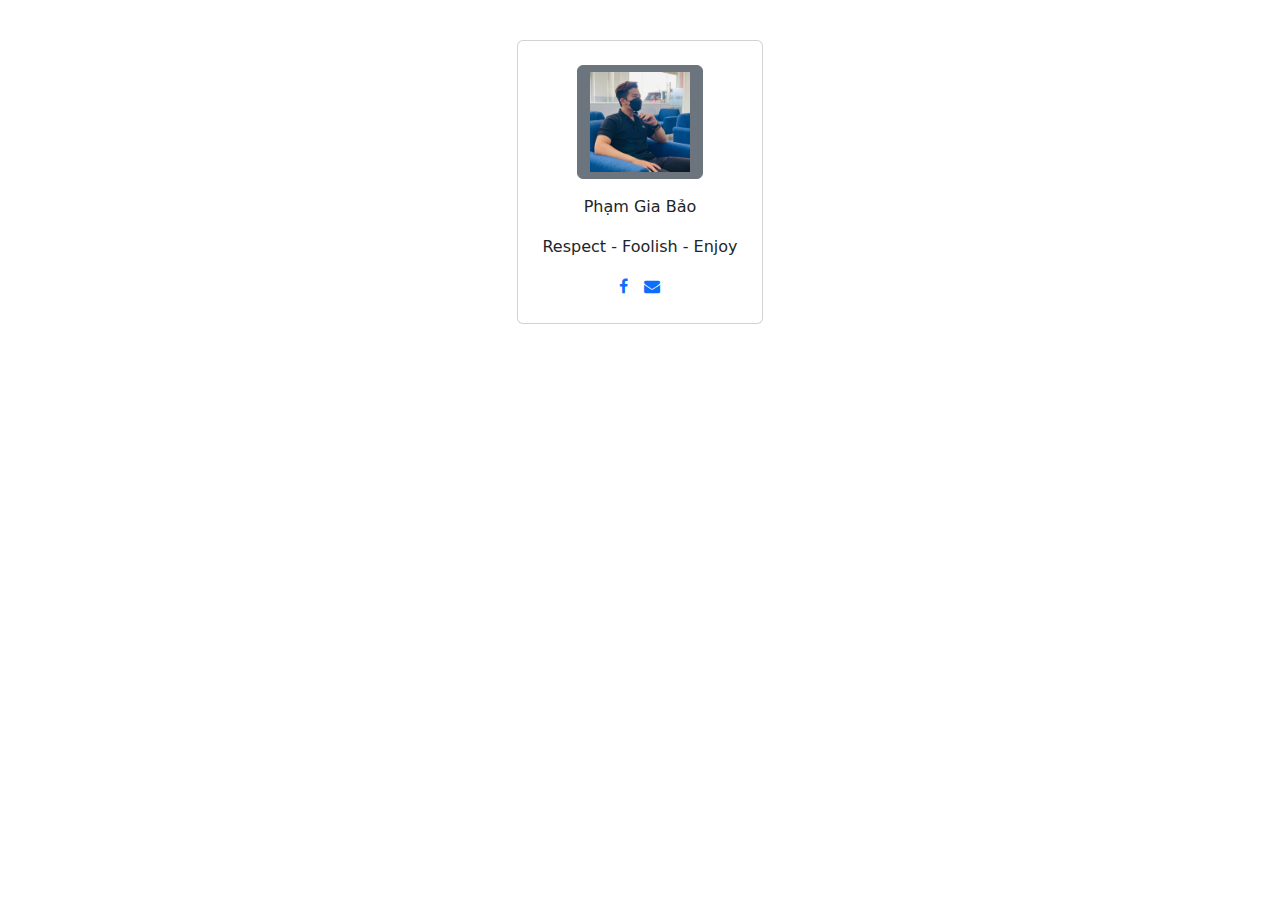
==== index.html @ 900afaed "update" ====
<!DOCTYPE html>
<html lang="en">

<head>
    <meta charset="UTF-8">
    <meta http-equiv="X-UA-Compatible" content="IE=edge">
    <meta name="viewport" content="width=device-width, initial-scale=1.0">
    <link rel="stylesheet" href="https://cdn.jsdelivr.net/npm/bootstrap@5.0.0-beta1/dist/css/bootstrap.min.css">
    <link rel="stylesheet" href="https://cdn.jsdelivr.net/npm/bootstrap@5.0.0-beta1/dist/js/bootstrap.bundle.min.js">
    <link rel="stylesheet" href="https://cdnjs.cloudflare.com/ajax/libs/font-awesome/4.7.0/css/font-awesome.min.css">
    <link rel="stylesheet" href="D:\j2school\html\TTeam\style.css">
    <title>Phạm Gia Bảo</title>
</head>

<body>
    <div class="container mt-4 mb-4 p-3 d-flex justify-content-center">
        <div class="card p-4">
            <div class=" image d-flex flex-column justify-content-center align-items-center">


                <button class="btn btn-secondary">
                    <img src="bao-avatar.jpg" alt="Phạm Gia Bảo" height="100" width="100">
                </button>

                <span class="name mt-3">Phạm Gia Bảo</span>



                <div class="text mt-3">
                    <span>
                        Respect - Foolish - Enjoy
                    </span>
                    <br>

                </div>

                <!-- <div class=" d-flex mt-2">
                    <a href="/index.html">
                        <button class="btn1 btn-dark">Back</button>
                    </a>
                </div> -->

                <div class="gap-3 mt-3 icons d-flex flex-row justify-content-center align-items-center">

                    <span>
                        <a href="https://www.facebook.com/giabao.pham.35574406" target="blank"><i
                                class="fa fa-facebook-f"></i></a>
                    </span>
                    <span>
                        <a href="mailto:phamgiabaous@gmail.com" target="blank"><i class="fa fa-envelope"></i></a>
                    </span>
                    <!-- <span>
                        <i class="fa fa-instagram"> </i>
                    </span>
                    <span>
                        <i class="fa fa-linkedin"></i>
                    </span> -->
                </div>
            </div>
        </div>
    </div>
</body>

</html>
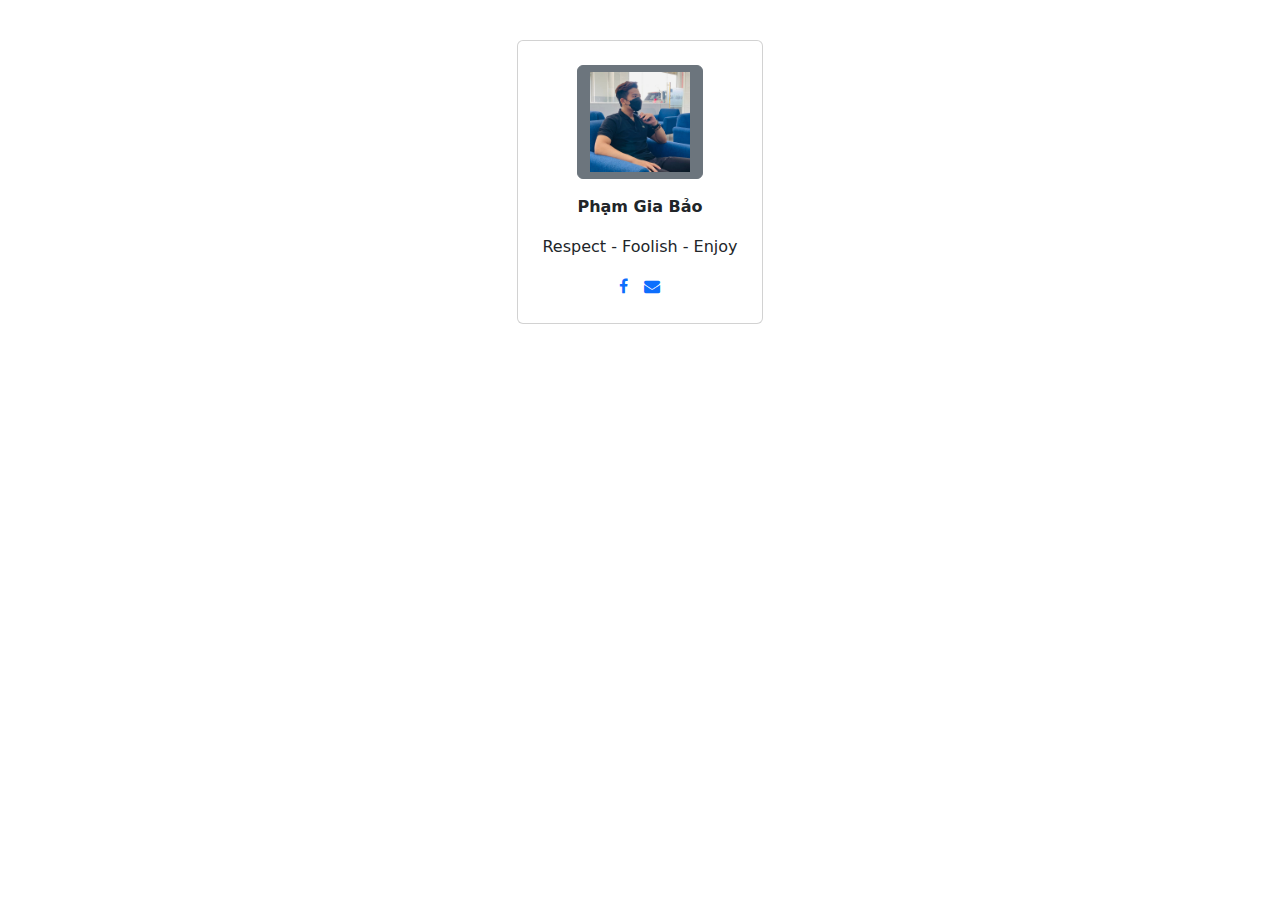
==== commit bad7f79b: "update" ====
--- a/index.html
+++ b/index.html
@@ -22,12 +22,12 @@
                     <img src="bao-avatar.jpg" alt="Phạm Gia Bảo" height="100" width="100">
                 </button>
 
-                <span class="name mt-3">Phạm Gia Bảo</span>
+                <span class="name mt-3"><b>Phạm Gia Bảo</b></span>
 
 
 
                 <div class="text mt-3">
-                    <span>
+                    <span id="quote">
                         Respect - Foolish - Enjoy
                     </span>
                     <br>
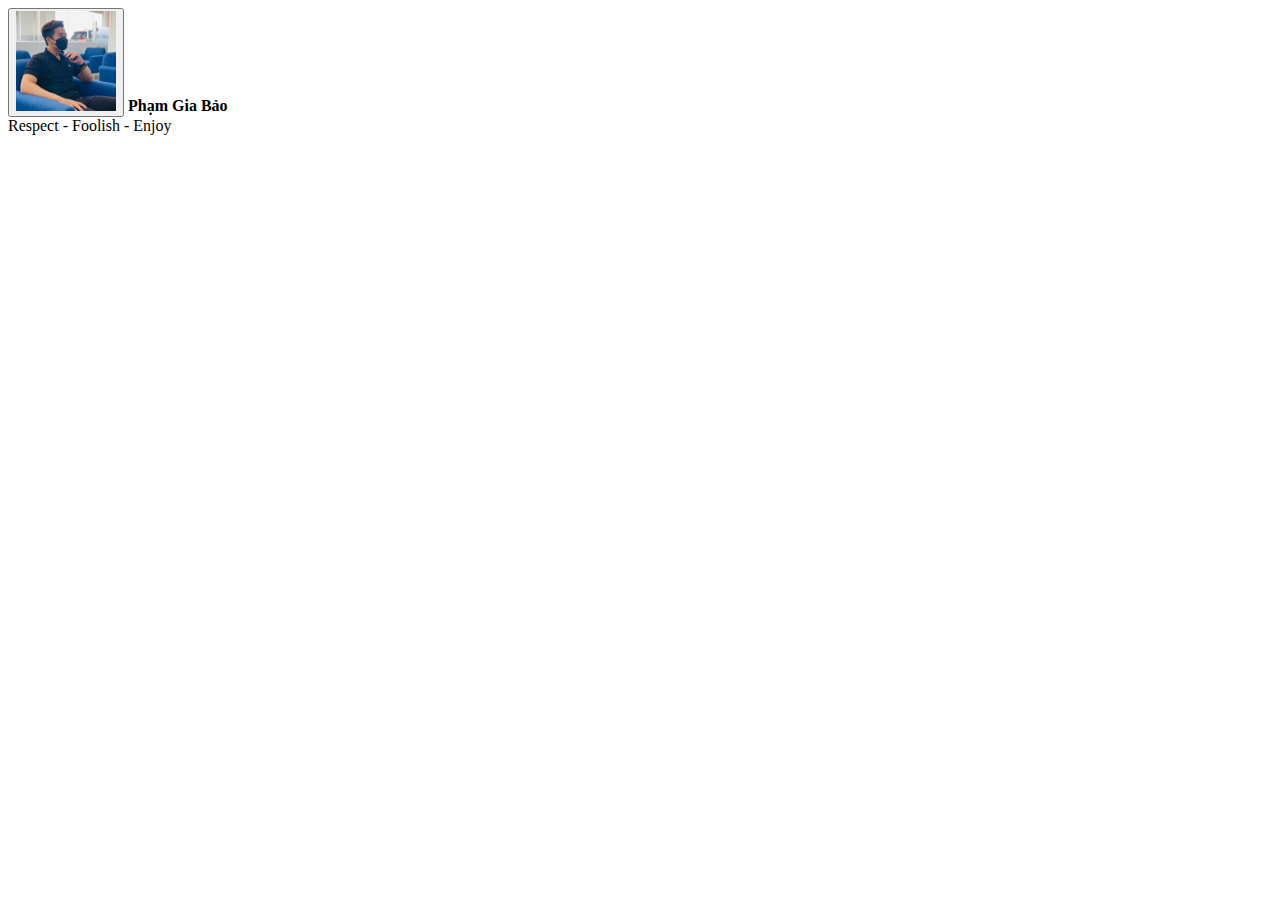
==== commit 03f71550: "update" ====
--- a/index.html
+++ b/index.html
@@ -5,10 +5,10 @@
     <meta charset="UTF-8">
     <meta http-equiv="X-UA-Compatible" content="IE=edge">
     <meta name="viewport" content="width=device-width, initial-scale=1.0">
-    <link rel="stylesheet" href="https://cdn.jsdelivr.net/npm/bootstrap@5.0.0-beta1/dist/css/bootstrap.min.css">
-    <link rel="stylesheet" href="https://cdn.jsdelivr.net/npm/bootstrap@5.0.0-beta1/dist/js/bootstrap.bundle.min.js">
-    <link rel="stylesheet" href="https://cdnjs.cloudflare.com/ajax/libs/font-awesome/4.7.0/css/font-awesome.min.css">
-    <link rel="stylesheet" href="D:\j2school\html\TTeam\style.css">
+    <link rel="noopener" href="https://cdn.jsdelivr.net/npm/bootstrap@5.0.0-beta1/dist/css/bootstrap.min.css">
+    <link rel="noopener" href="https://cdn.jsdelivr.net/npm/bootstrap@5.0.0-beta1/dist/js/bootstrap.bundle.min.js">
+    <link rel="noopener" href="https://cdnjs.cloudflare.com/ajax/libs/font-awesome/4.7.0/css/font-awesome.min.css">
+    <link rel="noopener" href="D:\j2school\html\TTeam\style.css">
     <title>Phạm Gia Bảo</title>
 </head>
 
@@ -43,11 +43,11 @@
                 <div class="gap-3 mt-3 icons d-flex flex-row justify-content-center align-items-center">
 
                     <span>
-                        <a href="https://www.facebook.com/giabao.pham.35574406" target="blank"><i
+                        <a href="https://www.facebook.com/giabao.pham.35574406" title="Facebook"><i
                                 class="fa fa-facebook-f"></i></a>
                     </span>
                     <span>
-                        <a href="mailto:phamgiabaous@gmail.com" target="blank"><i class="fa fa-envelope"></i></a>
+                        <a href="mailto:phamgiabaous@gmail.com" title="Mail"><i class="fa fa-envelope"></i></a>
                     </span>
                     <!-- <span>
                         <i class="fa fa-instagram"> </i>
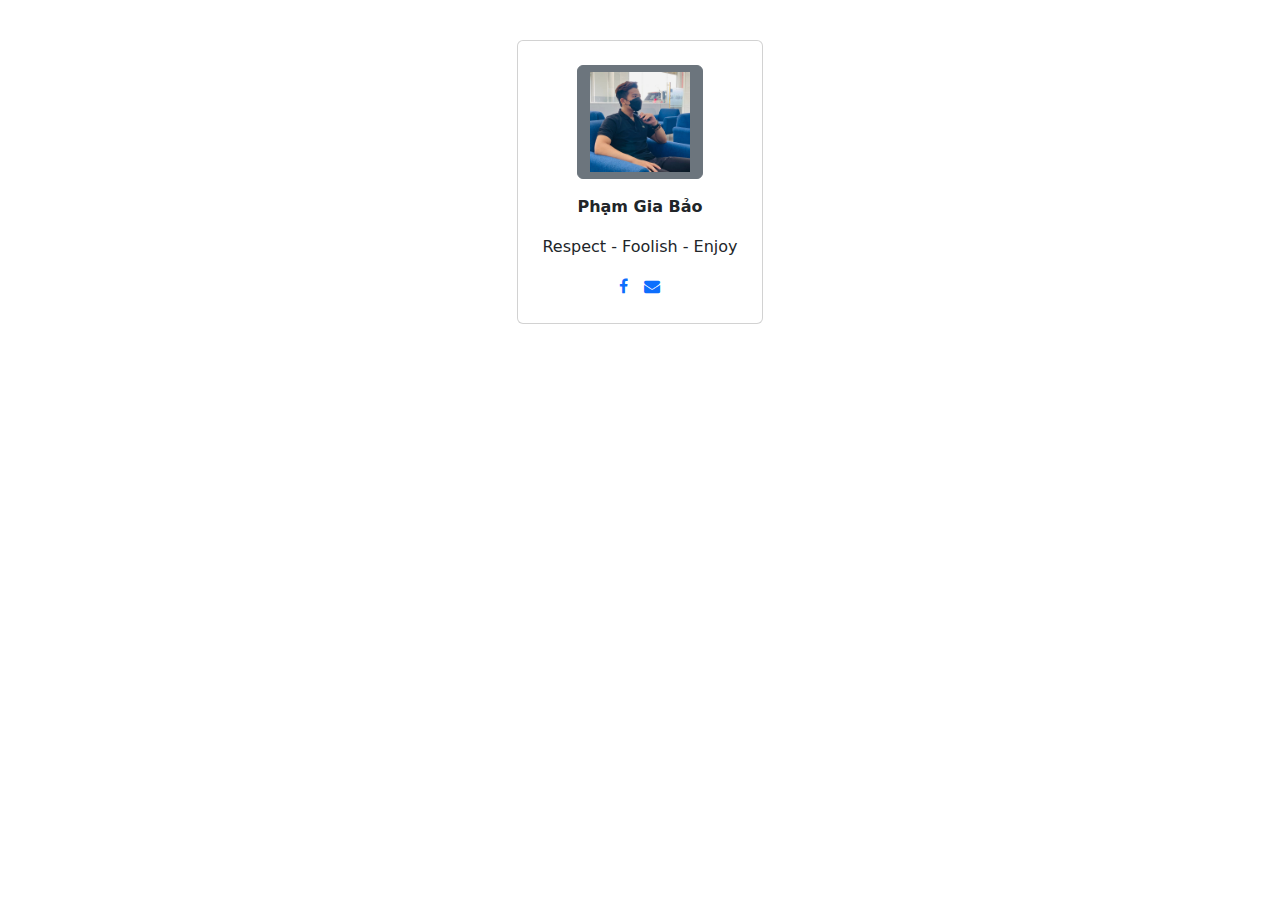
==== commit 5ccdc1d1: "update" ====
--- a/index.html
+++ b/index.html
@@ -5,10 +5,10 @@
     <meta charset="UTF-8">
     <meta http-equiv="X-UA-Compatible" content="IE=edge">
     <meta name="viewport" content="width=device-width, initial-scale=1.0">
-    <link rel="noopener" href="https://cdn.jsdelivr.net/npm/bootstrap@5.0.0-beta1/dist/css/bootstrap.min.css">
-    <link rel="noopener" href="https://cdn.jsdelivr.net/npm/bootstrap@5.0.0-beta1/dist/js/bootstrap.bundle.min.js">
-    <link rel="noopener" href="https://cdnjs.cloudflare.com/ajax/libs/font-awesome/4.7.0/css/font-awesome.min.css">
-    <link rel="noopener" href="D:\j2school\html\TTeam\style.css">
+    <link rel="stylesheet" href="https://cdn.jsdelivr.net/npm/bootstrap@5.0.0-beta1/dist/css/bootstrap.min.css">
+    <link rel="stylesheet" href="https://cdn.jsdelivr.net/npm/bootstrap@5.0.0-beta1/dist/js/bootstrap.bundle.min.js">
+    <link rel="stylesheet" href="https://cdnjs.cloudflare.com/ajax/libs/font-awesome/4.7.0/css/font-awesome.min.css">
+    <link rel="stylesheet" href="D:\j2school\html\TTeam\style.css">
     <title>Phạm Gia Bảo</title>
 </head>
 
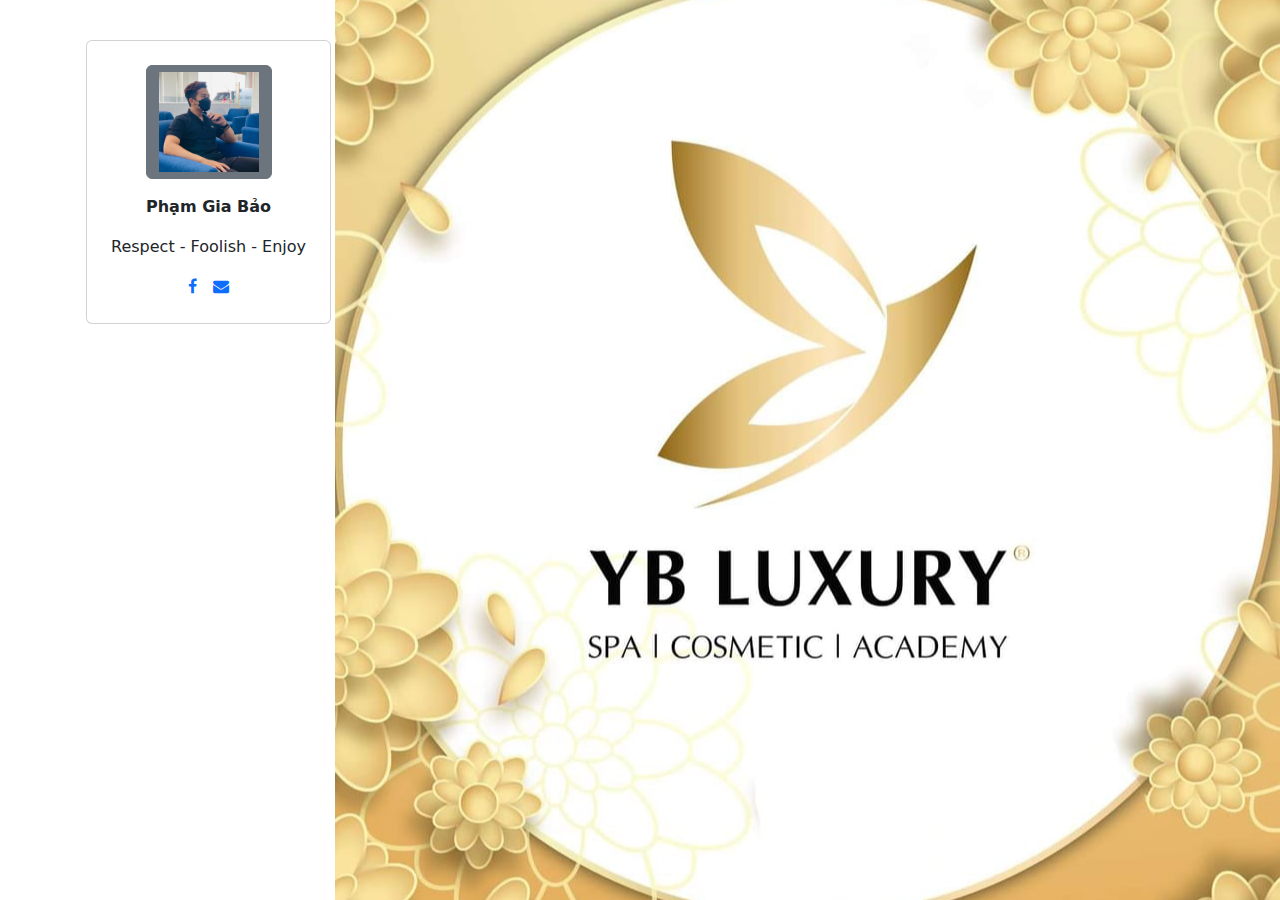
==== commit 01c977ea: "update" ====
--- a/index.html
+++ b/index.html
@@ -13,7 +13,9 @@
 </head>
 
 <body>
-    <div class="container mt-4 mb-4 p-3 d-flex justify-content-center">
+    <div>
+        
+    <div class="container mt-4 mb-4 p-3 d-flex justify-content-start">
         <div class="card p-4">
             <div class=" image d-flex flex-column justify-content-center align-items-center">
 
@@ -59,6 +61,18 @@
             </div>
         </div>
     </div>
+
+
+    <style>
+        body {
+            background-image: url('logo.jpg');
+            background-repeat: no-repeat;
+            background-attachment: fixed;
+            background-size: auto;
+            background-position: right;
+        }
+    </style>
+    </div>
 </body>
 
 </html>